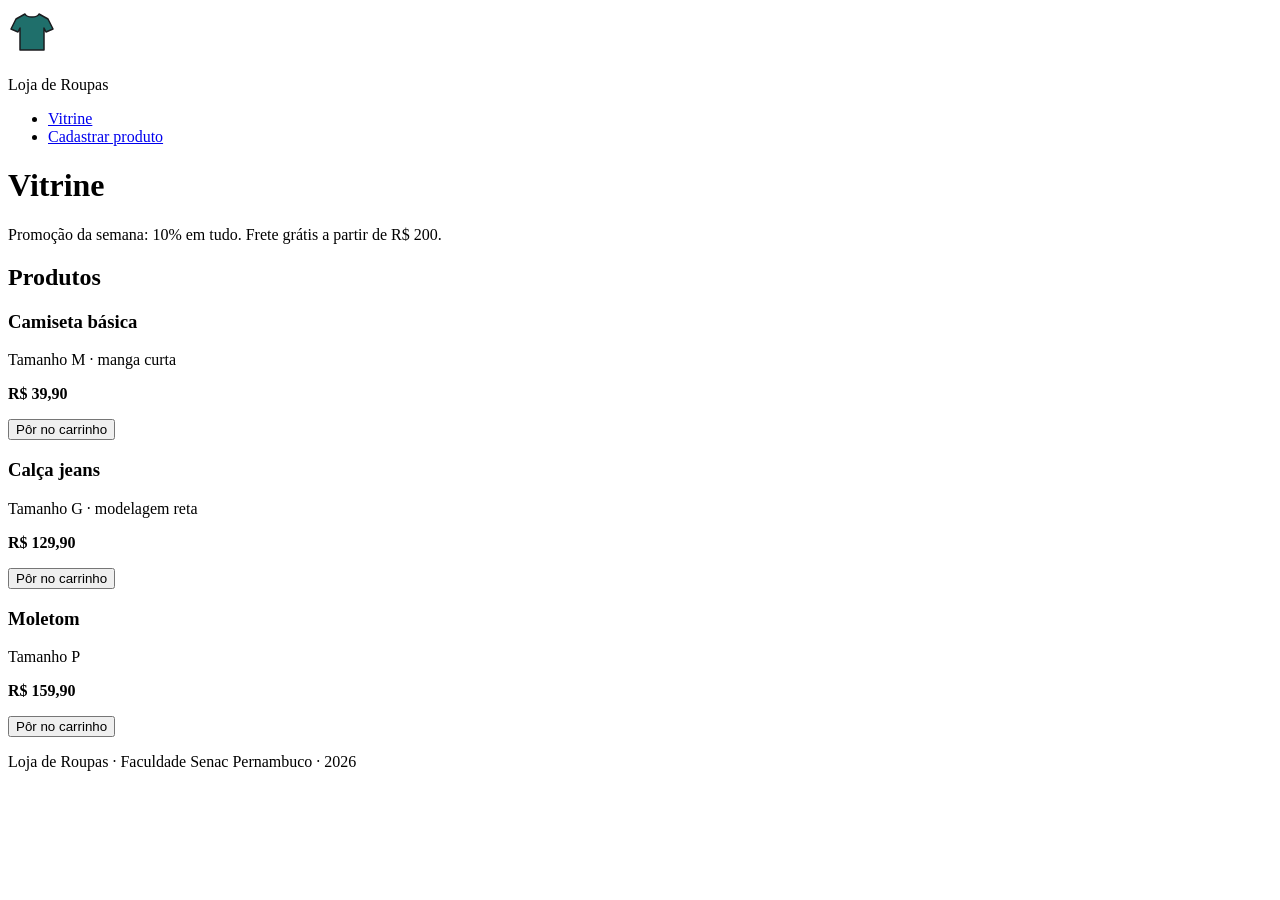
==== front/index.html @ af54ed67 "Fase 3-1: vitrine em HTML semântico Co-Authored-By: Claude Opus 5.5 <noreply@anthropic.com>" ====
<!DOCTYPE html>
<html lang="pt-BR">
<head>
  <meta charset="utf-8">
  <meta name="viewport" content="width=device-width, initial-scale=1">
  <title>Vitrine · Loja de Roupas</title>
</head>
<body>
  <header>
    <img src="img/logo.svg" alt="Logotipo da Loja de Roupas: uma camiseta verde" width="48" height="48">
    <p>Loja de Roupas</p>
    <nav aria-label="Principal">
      <ul>
        <li><a href="index.html" aria-current="page">Vitrine</a></li>
        <li><a href="cadastro.html">Cadastrar produto</a></li>
      </ul>
    </nav>
  </header>

  <main>
    <h1>Vitrine</h1>
    <p>Promoção da semana: 10% em tudo. Frete grátis a partir de R$ 200.</p>

    <section aria-labelledby="titulo-produtos">
      <h2 id="titulo-produtos">Produtos</h2>

      <article>
        <h3>Camiseta básica</h3>
        <p>Tamanho M · manga curta</p>
        <p><strong>R$ 39,90</strong></p>
        <button type="button">Pôr no carrinho</button>
      </article>

      <article>
        <h3>Calça jeans</h3>
        <p>Tamanho G · modelagem reta</p>
        <p><strong>R$ 129,90</strong></p>
        <button type="button">Pôr no carrinho</button>
      </article>

      <article>
        <h3>Moletom</h3>
        <p>Tamanho P</p>
        <p><strong>R$ 159,90</strong></p>
        <button type="button">Pôr no carrinho</button>
      </article>
    </section>
  </main>

  <footer>
    <p>Loja de Roupas · Faculdade Senac Pernambuco · 2026</p>
  </footer>
</body>
</html>
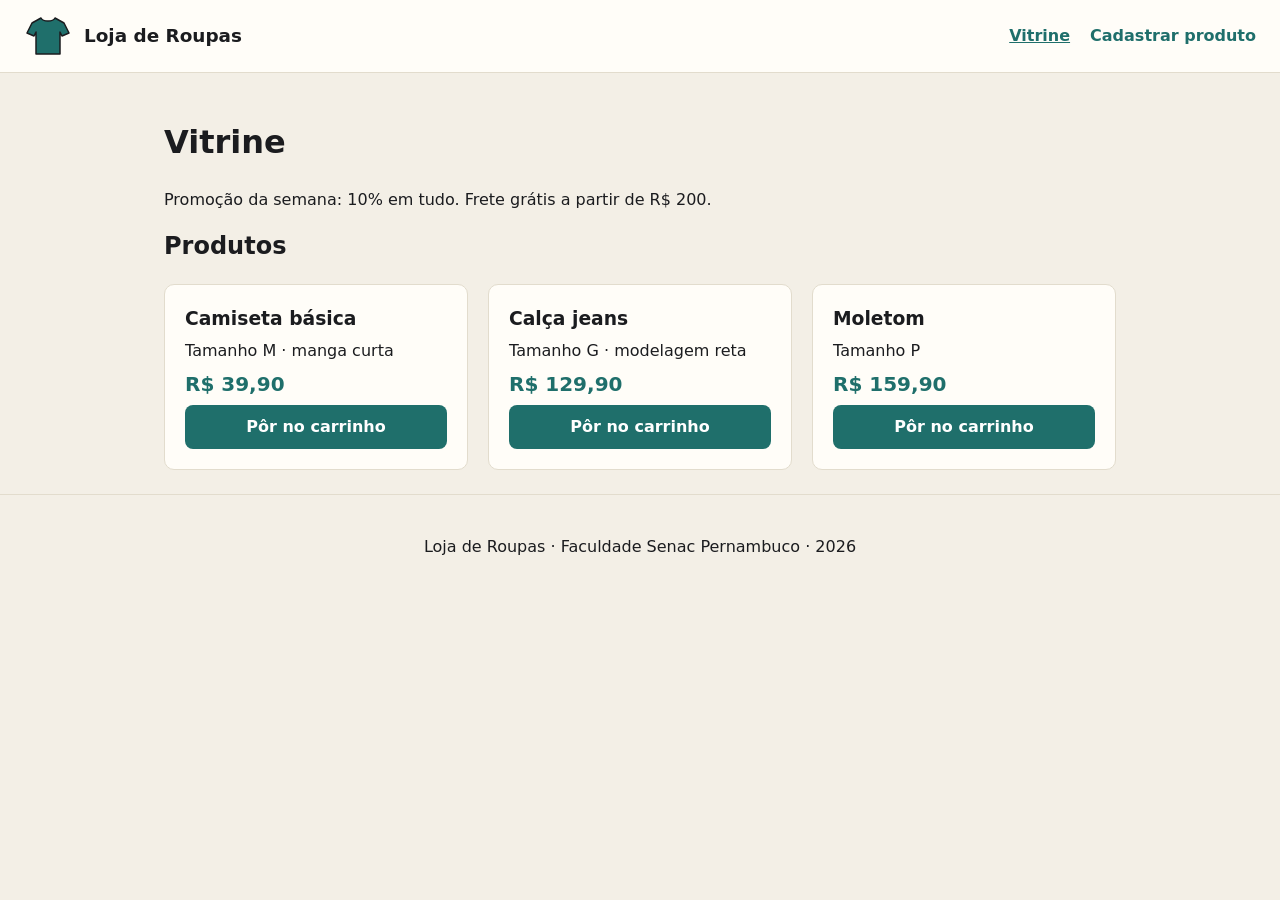
==== commit b4fb6f5a: "Fase 3-2: CSS com Flexbox e Grid Co-Authored-By: Claude Opus 5.5 <noreply@anthropic.com>" ====
--- a/front/index.html
+++ b/front/index.html
@@ -4,6 +4,7 @@
   <meta charset="utf-8">
   <meta name="viewport" content="width=device-width, initial-scale=1">
   <title>Vitrine · Loja de Roupas</title>
+  <link rel="stylesheet" href="estilo.css">
 </head>
 <body>
   <header>
--- a/front/estilo.css
+++ b/front/estilo.css
@@ -0,0 +1,168 @@
+/* Etapa 17: o visual da loja (Aula 11) */
+:root {
+  --verde: #1f6f6b;
+  --tinta: #1b1c1f;
+  --fundo: #f3efe6;
+  --cartao: #fffdf8;
+  --borda: #e2dccd;
+}
+
+* {
+  box-sizing: border-box;
+}
+
+body {
+  margin: 0;
+  font-family: system-ui, -apple-system, "Segoe UI", Roboto, sans-serif;
+  line-height: 1.5;
+  color: var(--tinta);
+  background: var(--fundo);
+}
+
+/* topo em Flexbox: logo e nome à esquerda, menu à direita */
+header {
+  display: flex;
+  align-items: center;
+  gap: 12px;
+  padding: 12px 24px;
+  background: var(--cartao);
+  border-bottom: 1px solid var(--borda);
+}
+
+header p {
+  margin: 0;
+  font-weight: 700;
+  font-size: 1.15rem;
+}
+
+nav {
+  margin-left: auto;
+}
+
+nav ul {
+  display: flex;
+  gap: 20px;
+  margin: 0;
+  padding: 0;
+  list-style: none;
+}
+
+nav a {
+  color: var(--verde);
+  font-weight: 600;
+  text-decoration: none;
+}
+
+nav a:hover,
+nav a:focus-visible,
+nav a[aria-current="page"] {
+  text-decoration: underline;
+}
+
+main {
+  max-width: 1000px;
+  margin: 0 auto;
+  padding: 24px;
+}
+
+/* vitrine em Grid: 3 colunas, o título ocupa a linha toda */
+section {
+  display: grid;
+  grid-template-columns: repeat(3, 1fr);
+  gap: 20px;
+}
+
+section h2 {
+  grid-column: 1 / -1;
+  margin: 0;
+}
+
+article {
+  display: flex;
+  flex-direction: column;
+  gap: 6px;
+  padding: 20px;
+  background: var(--cartao);
+  border: 1px solid var(--borda);
+  border-radius: 10px;
+}
+
+article h3,
+article p {
+  margin: 0;
+}
+
+article strong {
+  color: var(--verde);
+  font-size: 1.25rem;
+}
+
+button {
+  margin-top: auto;
+  padding: 10px 16px;
+  font: inherit;
+  font-weight: 600;
+  color: #fff;
+  background: var(--verde);
+  border: 0;
+  border-radius: 8px;
+  cursor: pointer;
+}
+
+button:hover {
+  filter: brightness(1.1);
+}
+
+button:focus-visible,
+input:focus-visible,
+select:focus-visible {
+  outline: 3px solid var(--tinta);
+  outline-offset: 2px;
+}
+
+footer {
+  padding: 24px;
+  text-align: center;
+  border-top: 1px solid var(--borda);
+}
+
+/* Etapa 18: o formulário em coluna */
+.formulario {
+  display: flex;
+  flex-direction: column;
+  gap: 8px;
+  max-width: 420px;
+}
+
+.formulario label {
+  font-weight: 600;
+}
+
+.formulario input,
+.formulario select {
+  padding: 10px;
+  font: inherit;
+  background: var(--cartao);
+  border: 1px solid var(--borda);
+  border-radius: 8px;
+}
+
+.formulario button {
+  margin-top: 12px;
+}
+
+/* tela pequena: uma coluna só */
+@media (max-width: 700px) {
+  header {
+    flex-wrap: wrap;
+  }
+
+  nav {
+    width: 100%;
+    margin-left: 0;
+  }
+
+  section {
+    grid-template-columns: 1fr;
+  }
+}
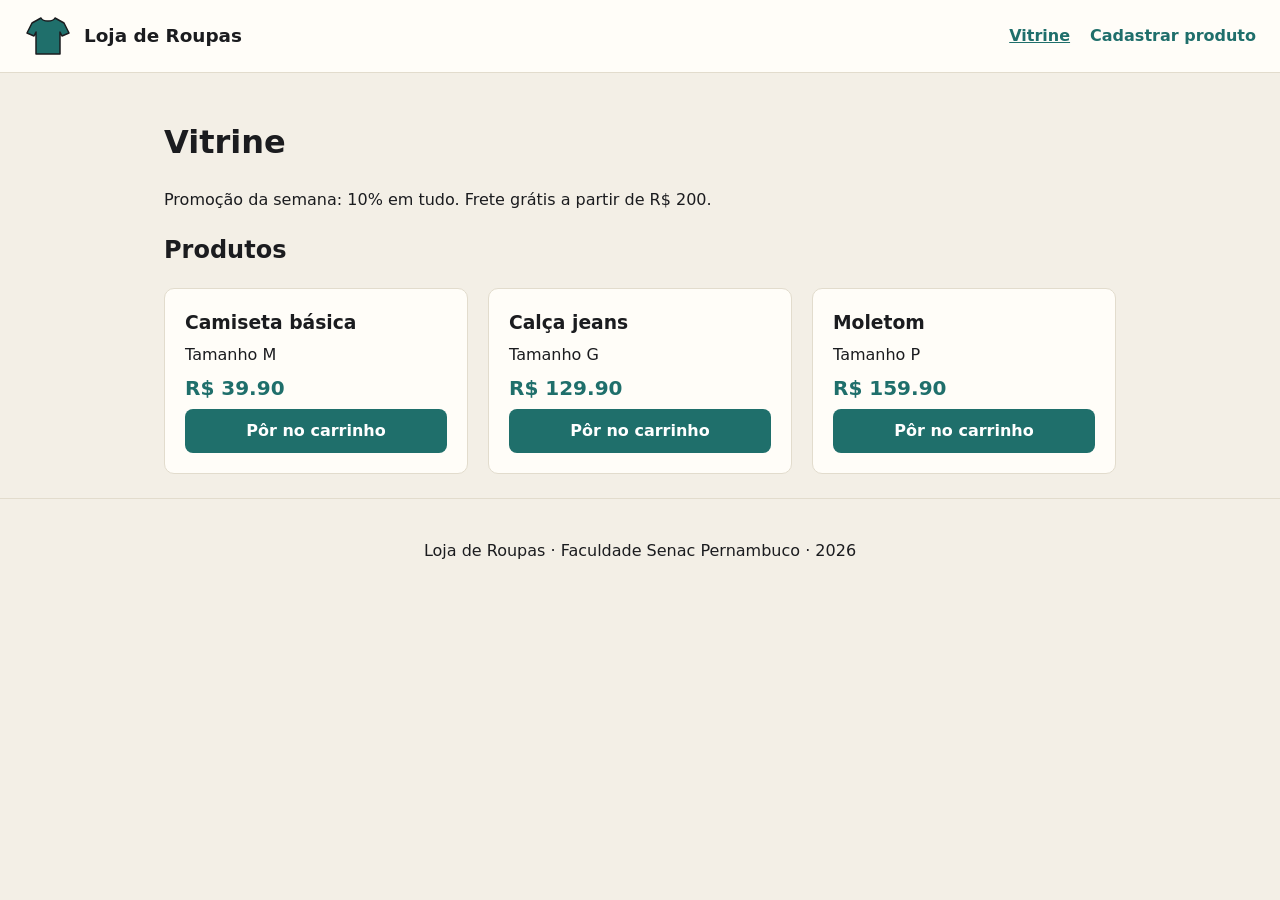
==== commit 23f05b0f: "Fase 3-1: vitrine desenhada por JavaScript Co-Authored-By: Claude Opus 5.5 <noreply@anthropic.com>" ====
--- a/front/index.html
+++ b/front/index.html
@@ -22,34 +22,16 @@
     <h1>Vitrine</h1>
     <p>Promoção da semana: 10% em tudo. Frete grátis a partir de R$ 200.</p>
 
-    <section aria-labelledby="titulo-produtos">
-      <h2 id="titulo-produtos">Produtos</h2>
+    <h2 id="titulo-produtos">Produtos</h2>
 
-      <article>
-        <h3>Camiseta básica</h3>
-        <p>Tamanho M · manga curta</p>
-        <p><strong>R$ 39,90</strong></p>
-        <button type="button">Pôr no carrinho</button>
-      </article>
-
-      <article>
-        <h3>Calça jeans</h3>
-        <p>Tamanho G · modelagem reta</p>
-        <p><strong>R$ 129,90</strong></p>
-        <button type="button">Pôr no carrinho</button>
-      </article>
-
-      <article>
-        <h3>Moletom</h3>
-        <p>Tamanho P</p>
-        <p><strong>R$ 159,90</strong></p>
-        <button type="button">Pôr no carrinho</button>
-      </article>
-    </section>
+    <!-- quem põe os cartões aqui é o app.js -->
+    <section id="vitrine" aria-labelledby="titulo-produtos"></section>
   </main>
 
   <footer>
     <p>Loja de Roupas · Faculdade Senac Pernambuco · 2026</p>
   </footer>
+
+  <script src="app.js"></script>
 </body>
 </html>
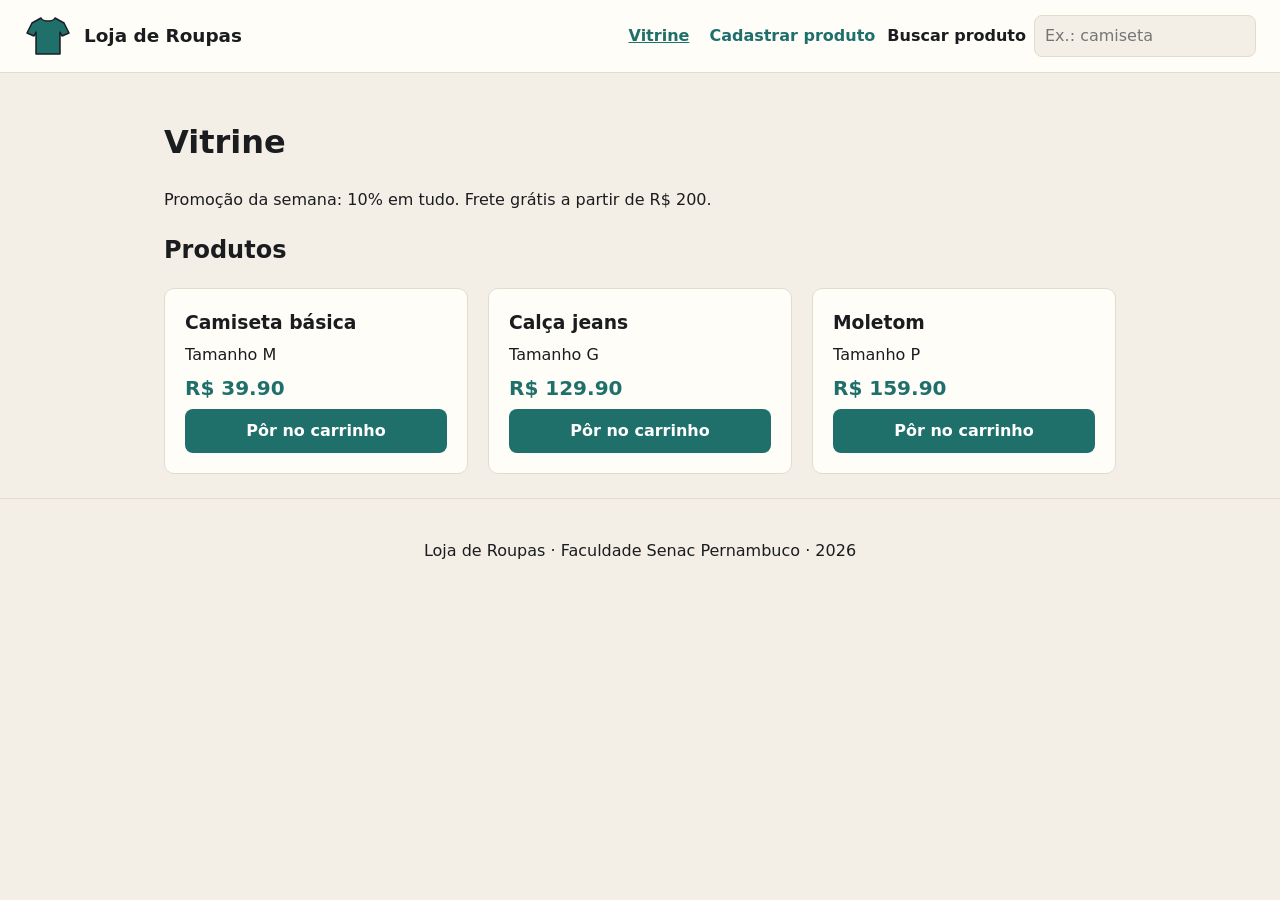
==== commit 7ec0e2b8: "Fase 3-2: busca que filtra a vitrine Co-Authored-By: Claude Opus 5.5 <noreply@anthropic.com>" ====
--- a/front/index.html
+++ b/front/index.html
@@ -16,6 +16,10 @@
         <li><a href="cadastro.html">Cadastrar produto</a></li>
       </ul>
     </nav>
+    <div class="busca">
+      <label for="busca">Buscar produto</label>
+      <input id="busca" type="search" placeholder="Ex.: camiseta">
+    </div>
   </header>
 
   <main>
--- a/front/estilo.css
+++ b/front/estilo.css
@@ -57,6 +57,24 @@
 nav a:focus-visible,
 nav a[aria-current="page"] {
   text-decoration: underline;
+}
+
+.busca {
+  display: flex;
+  align-items: center;
+  gap: 8px;
+}
+
+.busca label {
+  font-weight: 600;
+}
+
+.busca input {
+  padding: 8px 10px;
+  font: inherit;
+  background: var(--fundo);
+  border: 1px solid var(--borda);
+  border-radius: 8px;
 }
 
 main {
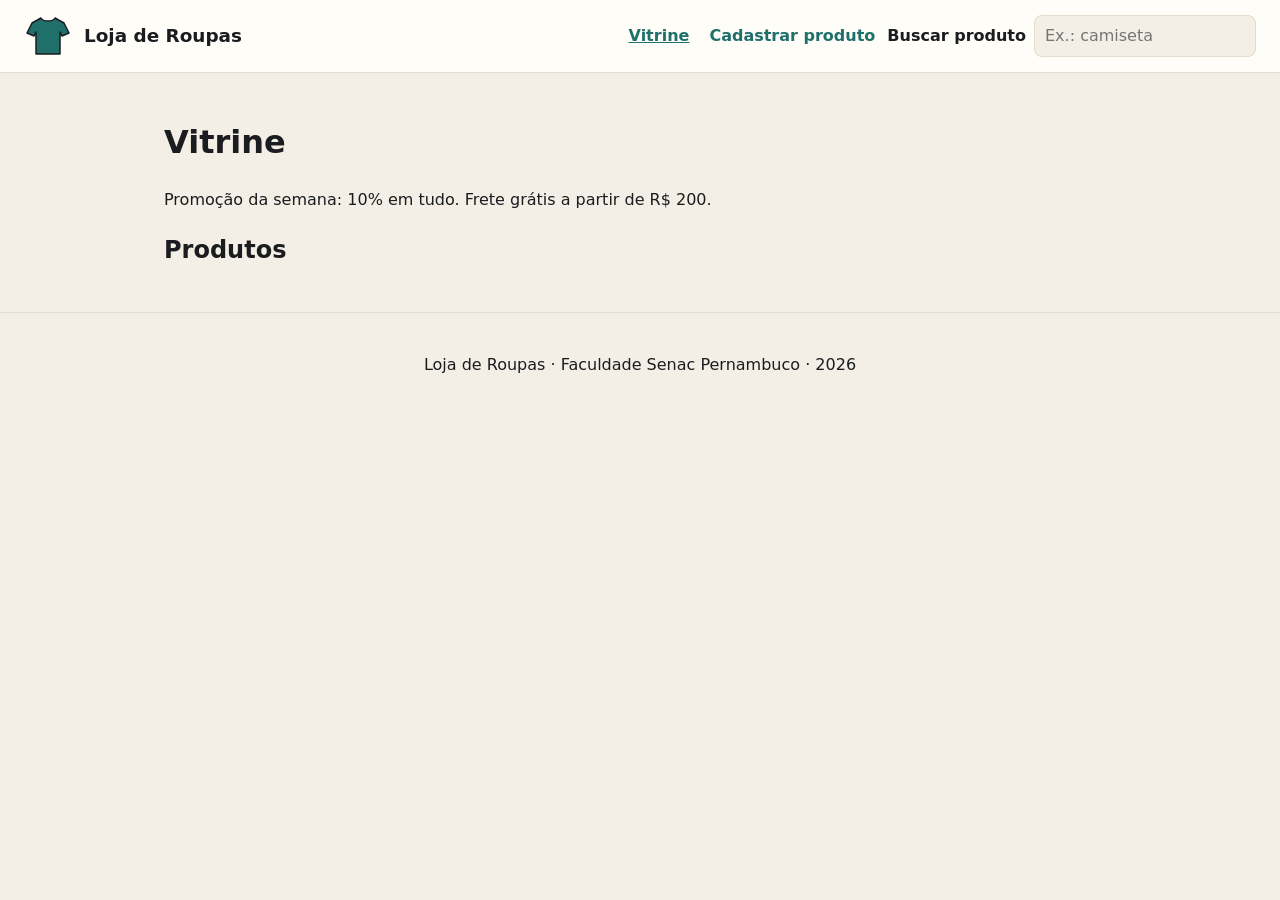
==== commit d687e324: "Fase 3-1: a vitrine busca os produtos na API Co-Authored-By: Claude Opus 5.5 <noreply@anthropic.com>" ====
--- a/front/index.html
+++ b/front/index.html
@@ -36,6 +36,7 @@
     <p>Loja de Roupas · Faculdade Senac Pernambuco · 2026</p>
   </footer>
 
+  <script src="config.js"></script>
   <script src="app.js"></script>
 </body>
 </html>
--- a/front/estilo.css
+++ b/front/estilo.css
@@ -169,6 +169,12 @@
   margin-top: 12px;
 }
 
+#aviso,
+#estado {
+  font-weight: 600;
+  color: var(--verde);
+}
+
 /* tela pequena: uma coluna só */
 @media (max-width: 700px) {
   header {
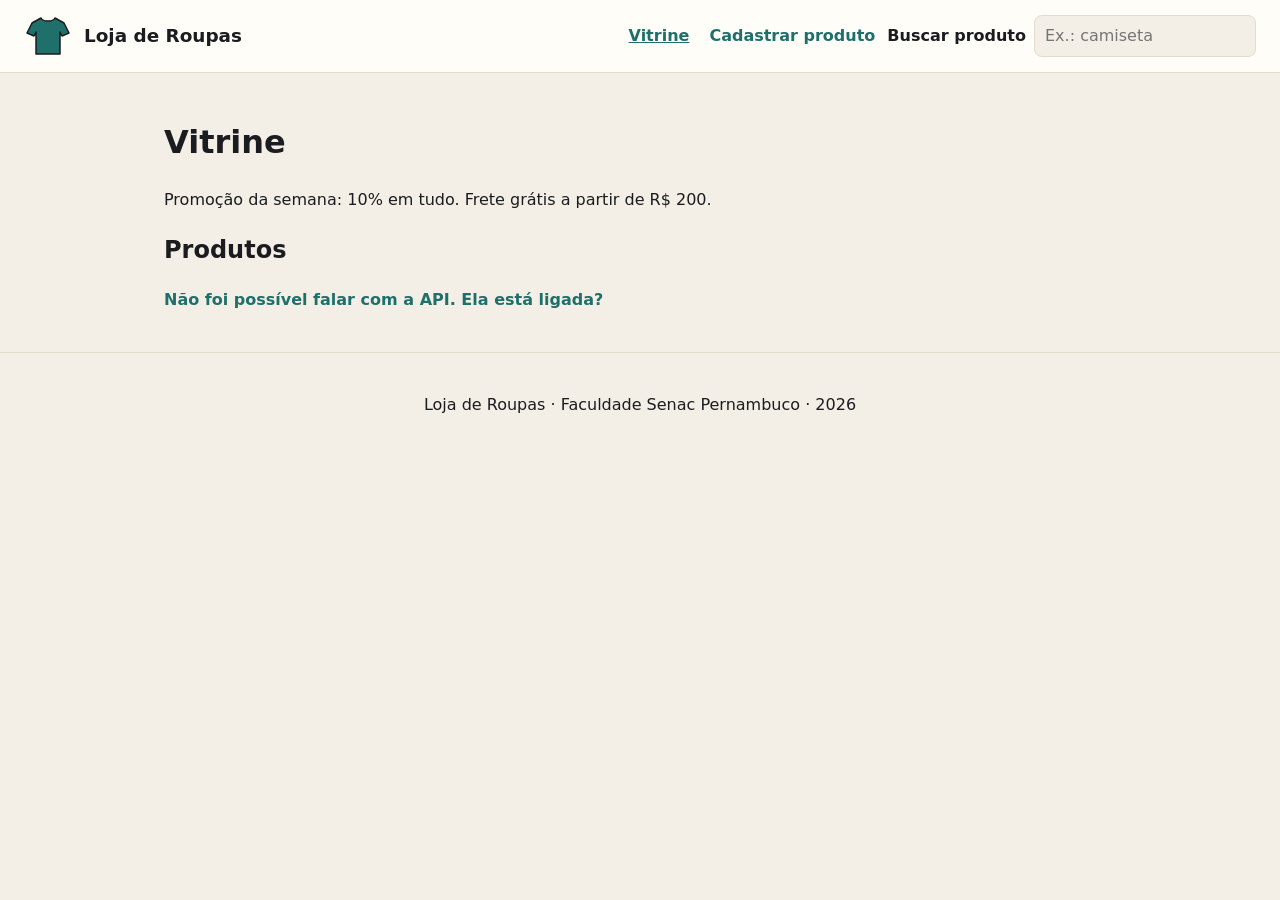
==== commit 3b74a180: "Fase 3-3: carregando, vazio e erro na tela Co-Authored-By: Claude Opus 5.5 <noreply@anthropic.com>" ====
--- a/front/index.html
+++ b/front/index.html
@@ -27,6 +27,7 @@
     <p>Promoção da semana: 10% em tudo. Frete grátis a partir de R$ 200.</p>
 
     <h2 id="titulo-produtos">Produtos</h2>
+    <p id="estado" role="status"></p>
 
     <!-- quem põe os cartões aqui é o app.js -->
     <section id="vitrine" aria-labelledby="titulo-produtos"></section>
